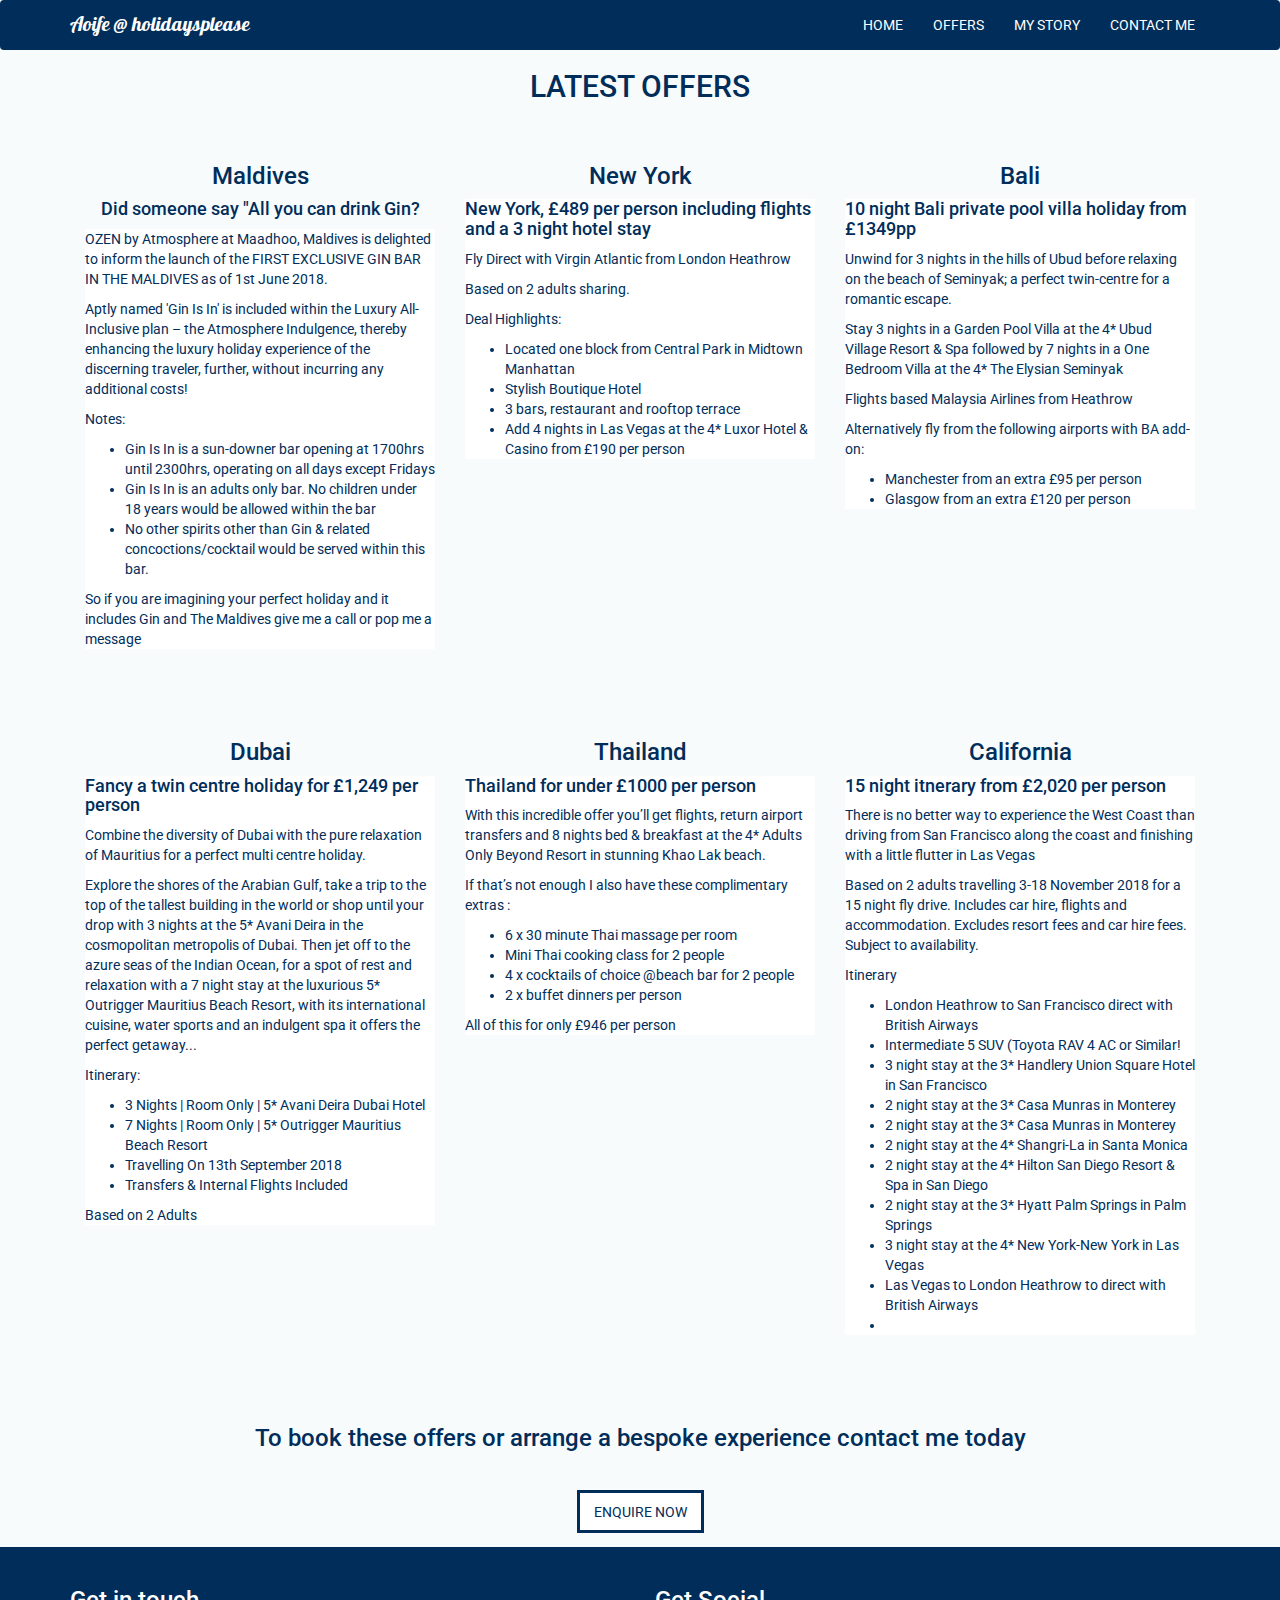
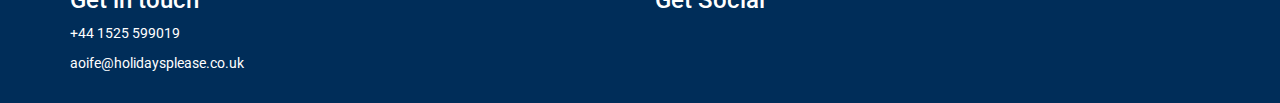
==== offers.html @ 1897940f "offers page content added" ====
<!DOCTYPE html>
<html lang="en">

<head>
    <meta name="viewport" content="width=device-width, user-scalable=no, initial-scale=1.0, maximum-scale=1.0, minimum-scale=1.0">
    <link href="https://stackpath.bootstrapcdn.com/bootstrap/3.3.7/css/bootstrap.min.css" rel="stylesheet" integrity="sha384-BVYiiSIFeK1dGmJRAkycuHAHRg32OmUcww7on3RYdg4Va+PmSTsz/K68vbdEjh4u" crossorigin="anonymous">
    <link rel="stylesheet" href="https://use.fontawesome.com/releases/v5.0.10/css/all.css" integrity="sha384-+d0P83n9kaQMCwj8F4RJB66tzIwOKmrdb46+porD/OvrJ+37WqIM7UoBtwHO6Nlg" crossorigin="anonymous">
    <link rel="stylesheet" href="css/style.css">
    <meta charset="UTF-8">
    <title>Holidaysplease</title>
</head>

<body>
    <nav class="navbar navbar-default secondary">
        <div class="container">
            <div class="navbar-header">
                <a href="/" class="navbar-brand"><span id = "logo">Aoife @ holidaysplease</span> </a>
                <button type="button" class="navbar-toggle collapsed" data-toggle="collapse" data-target="#navbar">
		 <span class="sr-only">Toggle navigation</span>
                    <span class="icon-bar"></span>
                    <span class="icon-bar"></span>
                    <span class="icon-bar"></span>
                </button>
            </div>
            <div class="navbar-collapse collapse" id="navbar">
                <ul class="nav navbar-nav navbar-right">
                    <li><a href="index.html">HOME</a></li>
                    <li><a href="offers.html">OFFERS</a></li>
                    <li><a href="mystory.html">MY STORY</a></li>
                    <li><a href="contact.html">CONTACT ME</a></li>
                </ul>
            </div>
        </div>
    </nav>

    <div class="container header">
        <div class="row">
            <div class="col-xs-12">
                <h2>LATEST OFFERS</h2>
            </div>
        </div>
    </div>

<div class="container content-section">
		<div class="row">
			<div class="col-md-4 offer">
				<img class="img-responsive destination" src="images/maldives.jpg" alt "Maldives">
				<h3>Maldives</h3>
				<h4>Did someone say "All you can drink Gin?</h4>
				<div class="offer-desc">
					<p>OZEN by Atmosphere at Maadhoo, Maldives is delighted to inform the launch of the FIRST EXCLUSIVE GIN BAR IN THE MALDIVES as of 1st June 2018.</p>
					<p>Aptly named 'Gin Is In' is included within the Luxury All-Inclusive plan – the Atmosphere Indulgence, thereby enhancing the luxury holiday experience of the discerning traveler, further, without incurring any additional costs!</p>
					<p>Notes:</p>
					<ul>
						<li>Gin Is In is a sun-downer bar opening at 1700hrs until 2300hrs, operating on all days except Fridays</li>
						<li>Gin Is In is an adults only bar. No children under 18 years would be allowed within the bar</li>
						<li>No other spirits other than Gin & related concoctions/cocktail would be served within this bar.</li>
					</ul>
					<p>So if you are imagining your perfect holiday and it includes Gin and The Maldives give me a call or pop me a message</p>
			</div>
			</div>
			<div class="col-md-4 offer">
				<img class="img-responsive destination" src="images/NYC.jpg" alt "New York">
				<h3>New York</h3>
				<div class="offer-desc">
					<h4>New York, £489 per person including flights and a 3 night hotel stay</h4>
					<p>Fly Direct with Virgin Atlantic from London Heathrow</p>
					<p>Based on 2 adults sharing.</p>
					<p>Deal Highlights:</p>
					<ul>
						<li>Located one block from Central Park in Midtown Manhattan</li>
						<li>Stylish Boutique Hotel</li>
						<li>3 bars, restaurant and rooftop terrace</li>
						<li>Add 4 nights in Las Vegas at the 4* Luxor Hotel & Casino from £190 per person</li>
					</ul>
			</div>
			</div>
			<div class="col-md-4 offer">
				<img class="img-responsive destination" src="images/bali.jpg" alt "Bali">
				<h3>Bali</h3>
				<div class="offer-desc">
					<h4>10 night Bali private pool villa holiday from £1349pp</h4>
					<p>Unwind for 3 nights in the hills of Ubud before relaxing on the beach of Seminyak; a perfect twin-centre for a romantic escape.</p>
					<p>Stay 3 nights in a Garden Pool Villa at the 4* Ubud Village Resort & Spa followed by 7 nights in a One Bedroom Villa at the 4* The Elysian Seminyak</p>

					<p>Flights based Malaysia Airlines from Heathrow</p>
					<p>Alternatively fly from the following airports with BA add-on:</p>
					<ul>
						<li>Manchester from an extra £95 per person</li>
						<li>Glasgow from an extra £120 per person</li>
					</ul>
				</div>
			</div>
		</div>
	</div>
	<div class="container content-section">
		<div class="row">
			<div class="col-md-4 offer">
				<img class="img-responsive destination" src="images/dubai.jpg" alt "Dubai">
				<h3>Dubai</h3>
				<div class="offer-desc">
					<h4>Fancy a twin centre holiday for £1,249 per person</h4>
					<p>Combine the diversity of Dubai with the pure relaxation of Mauritius for a perfect multi centre holiday.</p>
					<p>Explore the shores of the Arabian Gulf, take a trip to the top of the tallest building in the world or shop until your drop with 3 nights at the 5* Avani Deira in the cosmopolitan metropolis of Dubai. Then jet off to the azure seas of the Indian Ocean, for a spot of rest and relaxation with a 7 night stay at the luxurious 5* Outrigger Mauritius Beach Resort, with its international cuisine, water sports and an indulgent spa it offers the perfect getaway...</p>
					<p>Itinerary:</p>
					<ul>
						<li>3 Nights | Room Only | 5* Avani Deira Dubai Hotel</li>
						<li>7 Nights | Room Only | 5* Outrigger Mauritius Beach Resort</li>
						<li>Travelling On 13th September 2018</li>
						<li>Transfers & Internal Flights Included</li>
					</ul>
					<p>Based on 2 Adults</p>
				</div>
			</div>

			<div class="col-md-4 offer">
				<img class="img-responsive destination" src="images/thailand.jpg" alt "Thailand">
				<h3>Thailand</h3>
				<div class="offer-desc">
					<h4>Thailand for under £1000 per person</h4>
					<p>With this incredible offer you’ll get flights, return airport transfers and 8 nights bed & breakfast at the 4* Adults Only Beyond Resort in stunning Khao Lak beach.</p>
					<p>If that’s not enough I also have these complimentary extras :</p>
					<ul>
						<li>6 x 30 minute Thai massage per room</li>
						<li>Mini Thai cooking class for 2 people</li>
						<li>4 x cocktails of choice @beach bar for 2 people</li>
						<li>2 x buffet dinners per person</li>
					</ul>
					<p>All of this for only £946 per person</p>
				</div>
			</div>
			<div class="col-md-4 offer">
				<img class="img-responsive destination" src="images/california.jpg" alt "California">
				<h3>California</h3>
				<div class="offer-desc">
					<h4>15 night itnerary from £2,020 per person</h4>
					<p>There is no better way to experience the West Coast than driving from San Francisco along the coast and finishing with a little flutter in Las Vegas</p>
					<p>Based on 2 adults travelling 3-18 November 2018 for a 15 night fly drive. Includes car hire, flights and accommodation. Excludes resort fees and car hire fees. Subject to availability.</p>
					<p>Itinerary</p>
					<ul>
						<li>London Heathrow to San Francisco direct with British Airways</li>
						<li>Intermediate 5 SUV (Toyota RAV 4 AC or Similar!</li>
						<li>3 night stay at the 3* Handlery Union Square Hotel in San Francisco </li>
						<li>2 night stay at the 3* Casa Munras in Monterey</li>
						<li>2 night stay at the 3* Casa Munras in Monterey</li>
						<li>2 night stay at the 4* Shangri-La in Santa Monica</li>
						<li>2 night stay at the 4* Hilton San Diego Resort & Spa in San Diego </li>
						<li>2 night stay at the 3* Hyatt Palm Springs in Palm Springs</li>
						<li>3 night stay at the 4* New York-New York in Las Vegas</li>
						<li>Las Vegas to London Heathrow to direct with British Airways</li>
						<li></li>
					</ul>
			</div>
			</div>
		</div>
	</div>
	<div class="container content-section">
		<div class="row">
			<div class="col-xs-12 text-center">
				<h3>To book these offers or arrange a bespoke experience contact me today</h3>
			</div>
		</div>
	</div>
<div class="container">
		<div class="row">
			<div class="col-xs-12 text-center enquire">
				<a href="contact.html" class="booking"> Enquire Now</a>
			</div>
		</div>
	</div>


    <footer>
        <div class="container">
            <div class="row">
                <div class="col-sm-6">
                    <h3>Get in touch</h3>
                    <p><i class="fas fa-phone"></i>+44 1525 599019</p>
                    <p class="email_link"><i class="fas fa-envelope"></i><a href="mailto:aoife@holidaysplease.co.uk"> aoife@holidaysplease.co.uk</a></p>
                </div>

                <div class="col-sm-6">
                    <h3>Get Social</h3>
                    <ul class="social_media">
                        <li><a href="#"><i class="fab fa-facebook-square fa-3x"></i></a></li>
                        <li><a href="#"><i class="fab fa-linkedin fa-3x"></i></a></li>
                        <li><a href="#"><i class="fab fa-instagram fa-3x"></i></a></li>
                        <li><a href="#"><i class="fab fa-twitter fa-3x"></i></a></li>
                    </ul>
                </div>
            </div>
        </div>
    </footer>

    <script src="https://code.jquery.com/jquery-3.3.1.min.js" integrity="sha256-FgpCb/KJQlLNfOu91ta32o/NMZxltwRo8QtmkMRdAu8=" crossorigin="anonymous"></script>
    <script src="https://stackpath.bootstrapcdn.com/bootstrap/3.3.7/js/bootstrap.min.js" integrity="sha384-Tc5IQib027qvyjSMfHjOMaLkfuWVxZxUPnCJA7l2mCWNIpG9mGCD8wGNIcPD7Txa" crossorigin="anonymous"></script>
</body>

</html>
---- css/style.css ----
@import url('https://fonts.googleapis.com/css?family=Roboto:300|Pattaya');

html,
body {
    font-family: 'Roboto', sans-serif;
    color: #002d59;
    background-color: #f7fbfc;
}


/* Collapsing Navbar */

.navbar {
    margin-bottom: 0;
    position: absolute;
    top: 0;
    left: 0;
    width: 100%;
    z-index: 1;
    background-color: rgba(0, 0, 0, .25);
    border: 0;
}

.navbar-default .navbar-collapse {
    border-color: transparent;
}

.navbar-default .navbar-toggle {
    border: 0;
}

.navbar-default .navbar-toggle:focus,
.navbar-default .navbar-toggle:hover {
    background-color: transparent;
}


.navbar-default .navbar-toggle .icon-bar {
    background-color: #ffffff;
}

.navbar .navbar-brand {
    color: #ffffff;
}


.navbar-default .navbar-nav>li>a,
.navbar-default .navbar-nav>li>a:focus,
.navbar-default .navbar-nav>li>a:hover {
    color: #ffffff;
}


#logo {
    font-family: 'Pattaya', sans-serif;
    font-size: 2rem;
    color: #ffffff;

}

/*Callout Landing Page*/
.callout-container {
    height: 100vh;
    background: url("/images/landing_image.jpg") no-repeat center center fixed;
    -webkit-background-size: cover;
    -moz-background-size: cover;
    -o-background-size: cover;
    background-size: cover;
    display: flex;
    align-items: center;
    justify-content: center;
    position: relative;
}

.opaque-overlay {
    position: absolute;
    top: 0;
    left: 0;
    height: 100%;
    width: 100%;
    background-color: rgba(0, 0, 0, 0.1);
}


.jumbotron {
    background-color: transparent;
    color: #ffffff;
    font-weight: bold;
    text-align: center;
    padding-bottom: 0;
    margin-bottom: 0;
    font-weight: 300;
    font-size: 50px;
    padding-top: 35vh;
    height: 100vh;
    -webkit-backface-visibility: hidden;
    -webkit-perspective: 1000;
    -webkit-transform: translate3d(0, 0, 0);
}

/*Landing*/

.header {
    font-weight: bold;
    text-align: center;
}

.offer {
    text-align: center;
}


.offer-link {
    color: #002d59;
}

.offer-link:hover {
    text-decoration: none;
    font-weight: bold;
}

.content-section {
    padding: 3rem;
}

.booking {
    background-color: #ffffff;
    border-color: #002d59;
    border: solid;
    color: #002d59;
    padding: 0.75em 1.0em;
    text-decoration: none;
    text-transform: uppercase;
}

a.booking:hover {
    text-decoration: none;
    color: #ffffff;
    background-color: #002d59;
}


.enquire {
    padding-bottom: 2.5rem;
    padding-top: 1rem;
}

.divider_box {
    background-color: #ffffff;
}

.layout {
    padding: 0;
}
/*Navbar Style Non_Landing Pages*/

.secondary {
    background-color: #002d59;
    position: relative;
}

/*Offers Page*/
.offer-desc {
    background-color: #ffffff;
    text-align: left;
}

/* Footer */

footer {
    padding: 20px;
    background-color: #002d59;
    color: #ffffff;
}

.email_link a{
    color:#ffffff;
}

ul.social_media {
    list-style: none;
    padding-left: 0;
}

ul.social_media li {
    display: inline-block;
    padding-right: 20px;
}

ul.social_media li a {
    color: #ffffff;
}
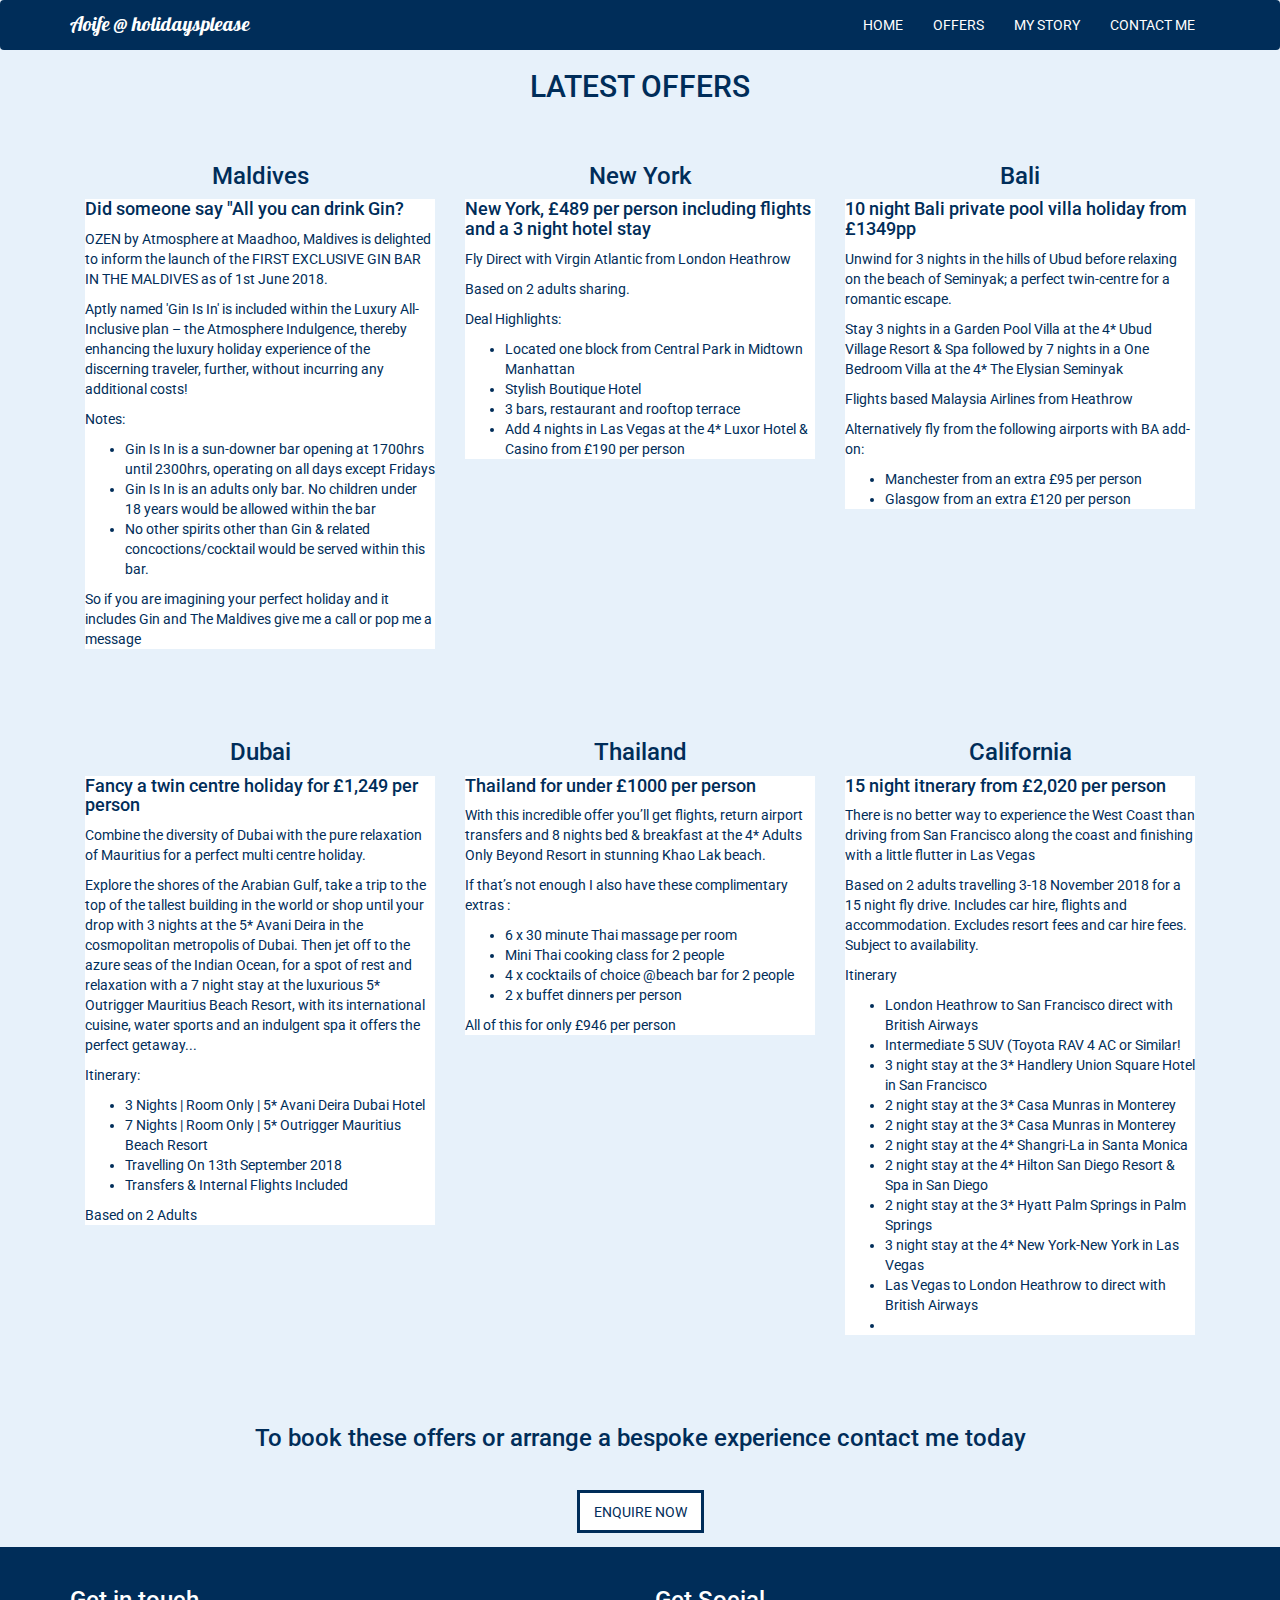
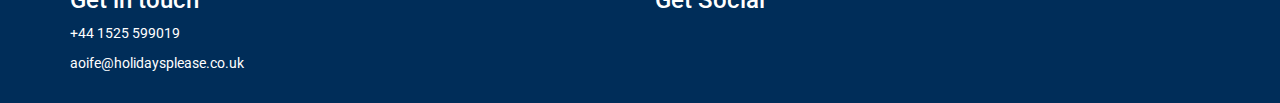
==== commit eb040703: "homepage css text reveal added to jumbotron" ====
--- a/offers.html
+++ b/offers.html
@@ -46,8 +46,8 @@
 			<div class="col-md-4 offer">
 				<img class="img-responsive destination" src="images/maldives.jpg" alt "Maldives">
 				<h3>Maldives</h3>
-				<h4>Did someone say "All you can drink Gin?</h4>
 				<div class="offer-desc">
+					<h4>Did someone say "All you can drink Gin?</h4>
 					<p>OZEN by Atmosphere at Maadhoo, Maldives is delighted to inform the launch of the FIRST EXCLUSIVE GIN BAR IN THE MALDIVES as of 1st June 2018.</p>
 					<p>Aptly named 'Gin Is In' is included within the Luxury All-Inclusive plan – the Atmosphere Indulgence, thereby enhancing the luxury holiday experience of the discerning traveler, further, without incurring any additional costs!</p>
 					<p>Notes:</p>
@@ -175,7 +175,7 @@
             <div class="row">
                 <div class="col-sm-6">
                     <h3>Get in touch</h3>
-                    <p><i class="fas fa-phone"></i>+44 1525 599019</p>
+                    <p class="phone_link"><i class="fas fa-phone"></i><a href="tel:+44 1525 599019">+44 1525 599019</a></p>
                     <p class="email_link"><i class="fas fa-envelope"></i><a href="mailto:aoife@holidaysplease.co.uk"> aoife@holidaysplease.co.uk</a></p>
                 </div>
 
--- a/css/style.css
+++ b/css/style.css
@@ -4,7 +4,7 @@
 body {
     font-family: 'Roboto', sans-serif;
     color: #002d59;
-    background-color: #f7fbfc;
+    background-color: #e7f1fa;
 }
 
 
@@ -98,6 +98,79 @@
     -webkit-transform: translate3d(0, 0, 0);
 }
 
+.cta-first {
+    display: inline-block;
+    overflow: hidden;
+    white-space: nowrap;
+    animation: showup 7s infinite;
+}
+
+.cta-second {
+    display: inline-block;
+    overflow: hidden;
+    white-space: nowrap;
+    width: 0px;
+    animation: reveal 7s infinite;
+
+}
+
+.cta-second span {
+    margin-left: -355px;
+    animation: slidein 7s infinite;
+}
+
+@keyframes showup {
+    0% {
+        opacity: 0;
+    }
+    20% {
+        opacity: 1;
+    }
+    80% {
+        opacity: 1;
+    }
+    100% {
+        opacity: 0;
+    }
+}
+
+@keyframes slidein {
+    0% {
+        margin-left: -800px;
+    }
+    20% {
+        margin-left: -800px;
+    }
+    35% {
+        margin-left: 0px;
+    }
+    100% {
+        margin-left: 0px;
+    }
+}
+
+@keyframes reveal {
+    0% {
+        opacity: 0;
+        width: 0px;
+    }
+    20% {
+        opacity: 1;
+        width: 0px;
+    }
+    30% {
+        width: 510px;
+    }
+    80% {
+        opacity: 1;
+    }
+    100% {
+        opacity: 0;
+        width: 510px;
+    }
+}
+
+
 /*Landing*/
 
 .header {
@@ -165,6 +238,72 @@
     text-align: left;
 }
 
+
+/*About Me Page*/
+.head-image {
+    height: 600px;
+    background-size: cover;
+    background-repeat: no-repeat;
+}
+
+#story {
+    background-image: url("../images/balloon.jpg");
+}
+
+.speech-bubble {
+    background: #ffffff;
+    display: inline-block;
+    margin-bottom: 1em;
+    padding: 1em;
+    position: relative;
+    vertical-align: top;
+    min-width: 7em;
+    border-radius: .4em;
+    width: 100%;
+}
+
+.speech-bubble:after {
+    border: 1em solid transparent;
+    border-top-color: #ffffff;
+    content: '';
+    margin-left: -1em;
+    position: absolute;
+    top: 100%;
+    left: 90%;
+    width: 0;
+    height: 0;
+}
+
+.customer_detail {
+    text-align: right;
+    font-style: italic;
+}
+
+/*Contact*/
+
+#contact {
+    background-image: url("../images/contact.jpg");
+
+}
+
+legend {
+    color:#002d59;
+}
+
+#map {
+    width: 95%;
+    height: 300px;
+}
+
+.side_contact {
+    background-color: #ffffff;
+    padding: 2.5rem;
+}
+
+.contact_details {
+    list-style-type: none;
+}
+
 /* Footer */
 
 footer {
@@ -177,6 +316,10 @@
     color:#ffffff;
 }
 
+.phone_link a{
+    color:#ffffff;
+}
+
 ul.social_media {
     list-style: none;
     padding-left: 0;
